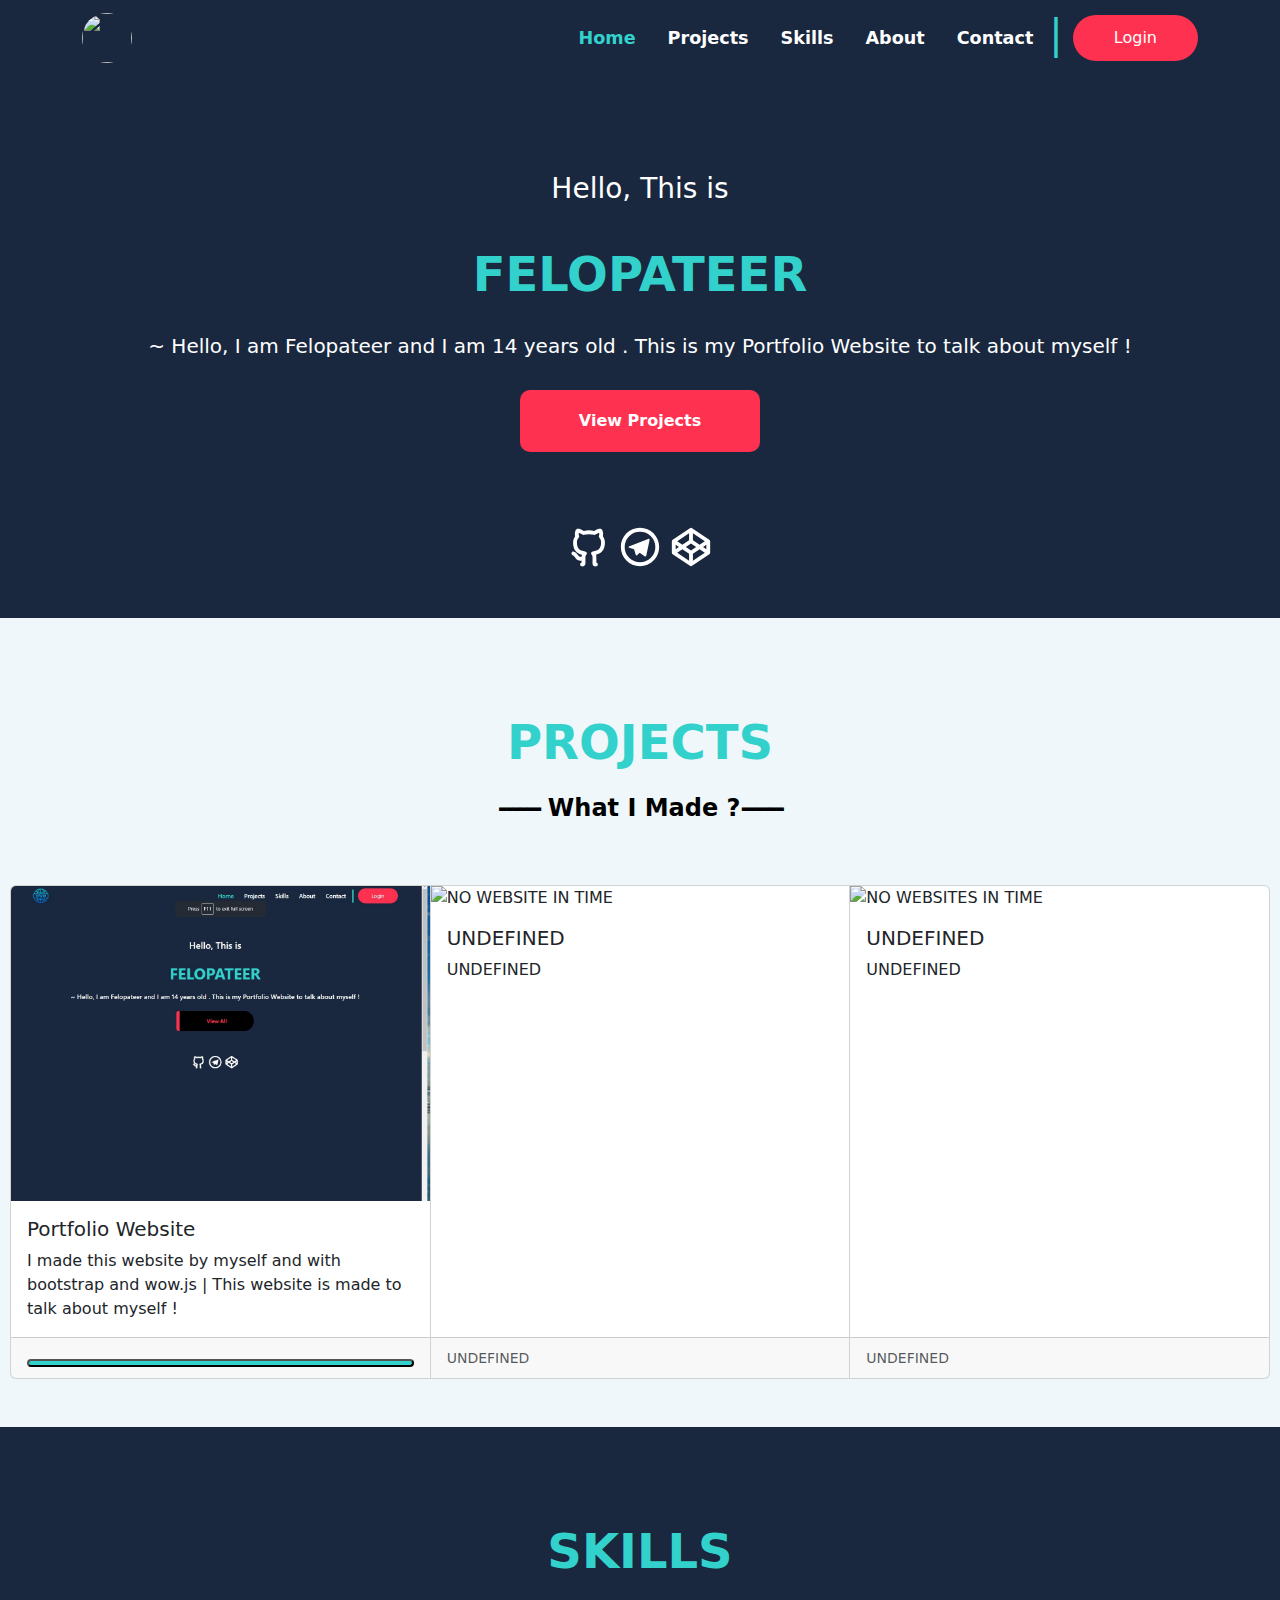
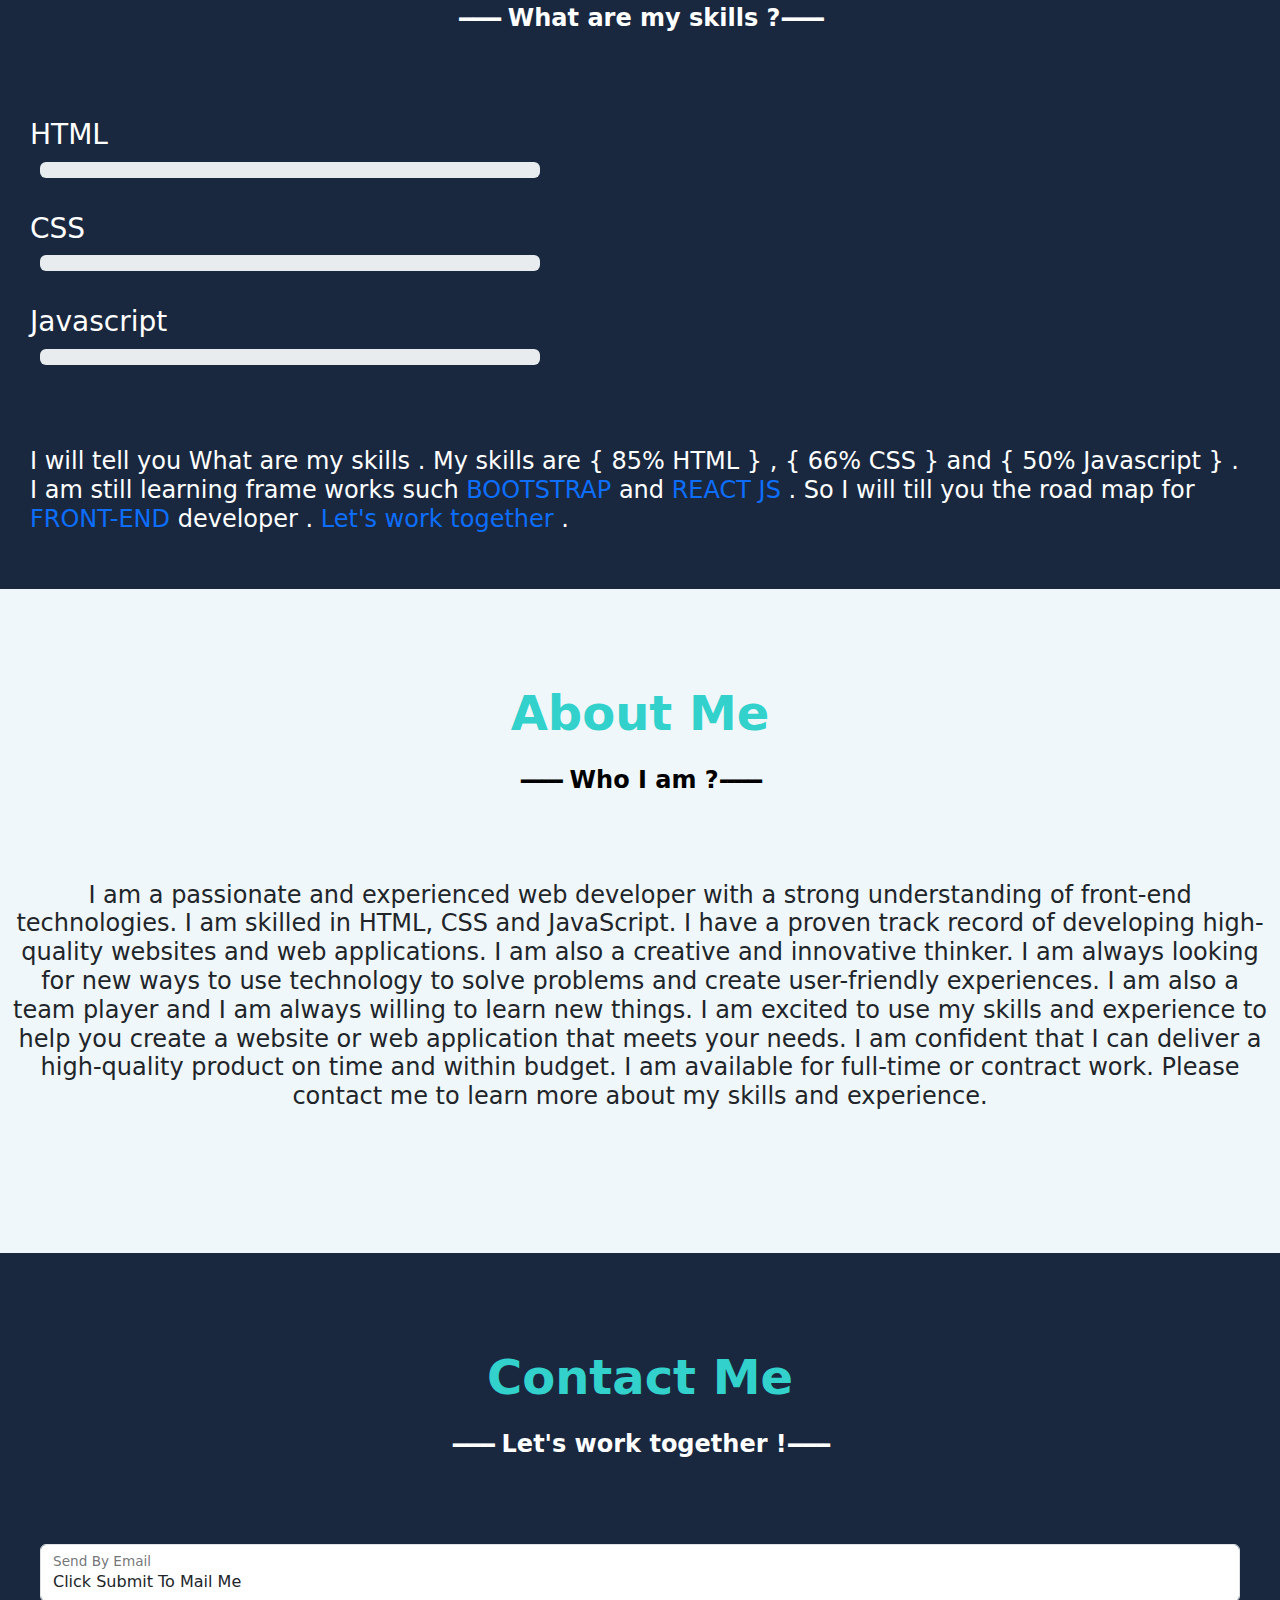
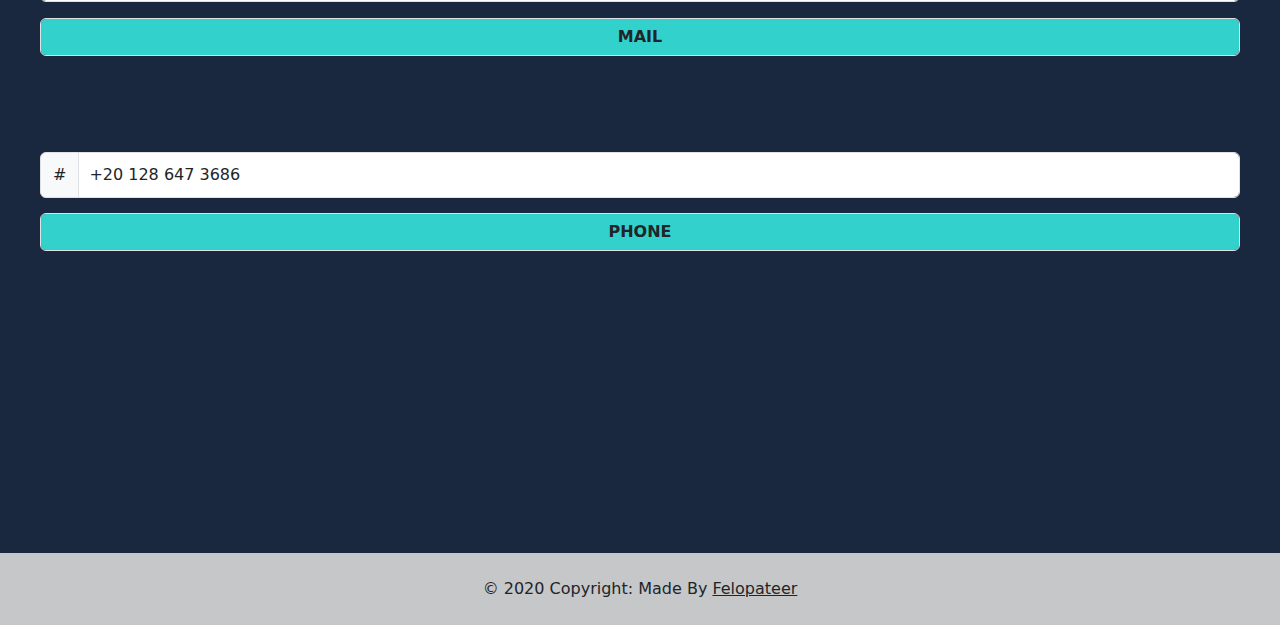
==== index.html @ cf482e00 "port" ====
<!DOCTYPE html>
<html lang="en">
  <head>
    <meta charset="UTF-8" />
    <meta name="viewport" content="width=device-width, initial-scale=1.0" />
    <title>Portfolio Felopateer</title>
    <link rel="stylesheet" href="style.css" />
    <link rel="stylesheet" href="bootstrap things/css/bootstrap.min.css" />
    <link rel="stylesheet" href="bootstrap things/css/all.min.css" />
    <link
      rel="web icon"
      href="https://cdn-icons-png.flaticon.com/512/5602/5602732.png"
    />
    <link rel="stylesheet" href="WOW-master/WOW-master/css/libs/animate.css" />
  </head>
  <body>
    <nav class="navbar navbar-expand-lg sticky-top">
      <div class="container">
        <a class="navbar-brand" href="index.html">
          <img
            class="imglogo"
            src="https://cdn-icons-png.flaticon.com/512/5602/5602732.png"
            alt=""
          />
        </a>
        <button
          class="navbar-toggler"
          type="button"
          data-bs-toggle="collapse"
          data-bs-target="#main"
          aria-controls="main"
          aria-expanded="false"
          aria-label="Toggle navigation"
        >
          <i class="fa-solid fa-bars"></i>
        </button>
        <div class="collapse navbar-collapse" id="main">
          <ul class="navbar-nav ms-auto mb-2 mb-lg-0">
            <li class="nav-item">
              <a
                class="nav-link p-2 p-lg-3 active"
                aria-current="page"
                href="#home"
                >Home</a
              >
            </li>
            <li class="nav-item">
              <a class="nav-link p-2 p-lg-3" href="#pro">Projects</a>
            </li>
            <li class="nav-item">
              <a class="nav-link p-2 p-lg-3" href="#skills">Skills</a>
            </li>
            <li class="nav-item">
              <a class="nav-link p-2 p-lg-3" href="#about">About</a>
            </li>
            <li class="nav-item">
              <a class="nav-link p-2 p-lg-3" href="#contact">Contact</a>
            </li>
          </ul>
          <h1 class="h1al">|</h1>
          <a class="btn rounded-pill main-btn" id="login" href="index2.html"
            >Login</a
          >
        </div>
      </div>
    </nav>
    <section id="home">
      <br /><br /><br /><br />
      <h3>Hello, This is</h3>
      <br />
      <div><span id="logod">FELOPATEER</span></div>
      <br />
      <h5>
        ~ Hello, I am Felopateer and I am 14 years old . This is my Portfolio
        Website to talk about myself !
      </h5>
      <br />

      <a href="#pro"><button id="btn">View Projects</button></a
      ><br /><br /><br /><br />
      <div id="socialicons">
        <a target="_blank" href="https://github.com/Felopateer1"
          ><svg
            id="git"
            width="46"
            height="46"
            fill="#ffffff"
            viewBox="0 0 24 24"
            xmlns="http://www.w3.org/2000/svg"
          >
            <path
              d="M5.883 18.655c-.3-.2-.558-.455-.86-.816a49.536 49.536 0 0 1-.466-.579c-.463-.575-.755-.84-1.057-.949a1 1 0 1 1 .676-1.883c.752.27 1.261.735 1.947 1.588-.094-.117.34.427.433.54.19.226.33.364.44.437.204.137.587.196 1.15.14.023-.382.094-.753.202-1.095C5.38 15.312 3.7 13.398 3.7 9.642c0-1.24.37-2.356 1.058-3.292-.218-.894-.185-1.975.302-3.192a1 1 0 0 1 .63-.582c.081-.024.127-.035.208-.047.803-.123 1.937.17 3.415 1.096A11.73 11.73 0 0 1 12 3.317c.912 0 1.818.104 2.684.308 1.477-.933 2.613-1.226 3.422-1.096.085.013.157.03.218.05a1 1 0 0 1 .616.58c.487 1.216.52 2.297.302 3.19.691.936 1.058 2.045 1.058 3.293 0 3.757-1.674 5.665-4.642 6.392.125.415.19.88.19 1.38 0 .906-.004 1.81-.012 2.716a1 1 0 0 1-.019 1.958c-1.139.228-1.983-.532-1.983-1.525l.002-.446.005-.705c.005-.708.007-1.338.007-1.998 0-.697-.183-1.152-.425-1.36-.66-.57-.326-1.655.54-1.752 2.967-.333 4.337-1.482 4.337-4.66 0-.955-.312-1.744-.913-2.404a1 1 0 0 1-.19-1.045c.166-.414.237-.957.096-1.614l-.01.003c-.49.14-1.11.44-1.858.95a1 1 0 0 1-.833.134A9.626 9.626 0 0 0 12 5.317c-.89 0-1.772.12-2.592.35a1 1 0 0 1-.83-.134c-.752-.507-1.374-.807-1.868-.947-.144.653-.073 1.194.092 1.607a1 1 0 0 1-.189 1.045c-.597.654-.913 1.458-.913 2.404 0 3.172 1.371 4.328 4.322 4.66.865.097 1.201 1.177.544 1.748-.192.168-.429.732-.429 1.364v3.15c0 .986-.835 1.725-1.96 1.528a1 1 0 0 1-.04-1.962v-.99c-.91.061-1.662-.088-2.254-.485Z"
            ></path></svg
        ></a>
        <a target="_blank" href="https://web.telegram.org/a/"
          ><svg
            width="46"
            height="46"
            fill="#ffffff"
            viewBox="0 0 24 24"
            xmlns="http://www.w3.org/2000/svg"
          >
            <path
              d="M12 20a8 8 0 1 0 0-16.001A8 8 0 0 0 12 20Zm0 2C6.477 22 2 17.523 2 12S6.477 2 12 2s10 4.477 10 10-4.477 10-10 10Zm-3.11-8.83-2.498-.779c-.54-.165-.543-.537.121-.804l9.733-3.76c.565-.23.885.061.702.79l-1.657 7.82c-.116.557-.451.69-.916.433l-2.551-1.888-1.189 1.148c-.122.118-.221.219-.409.244-.187.026-.341-.03-.454-.34l-.87-2.871-.012.008v-.001Z"
            ></path></svg
        ></a>
        <a target="_blank" href="https://codepen.io/FelopateerM-Ibrahim">
          <svg
            width="46"
            height="46"
            fill="#ffffff"
            viewBox="0 0 24 24"
            xmlns="http://www.w3.org/2000/svg"
          >
            <path
              d="M16.5 13.202 13 15.535v3.596l6.197-4.13-2.697-1.799ZM14.697 12 12 10.202 9.303 12 12 13.798 14.697 12ZM20 10.87 18.303 12 20 13.131V10.87ZM19.197 9 13 4.87v3.595l3.5 2.333L19.197 9ZM7.5 10.798 11 8.465V4.87L4.803 9 7.5 10.798ZM4.803 15 11 19.131v-3.596l-3.5-2.333L4.803 15ZM4 13.131l1.697-1.13L4 10.868v2.262Zm-2-4.13a1 1 0 0 1 .445-.833l9-6a1 1 0 0 1 1.11 0l9 6A1 1 0 0 1 22 9v6a1 1 0 0 1-.445.832l-9 6a1 1 0 0 1-1.11 0l-9-6A.999.999 0 0 1 2 15V9Z"
            ></path>
          </svg>
        </a>
      </div><br><br>
    </section>
    <section id="pro">
      <br /><br /><br /><br />
      <div>
        <h1 class="loog">
          PROJECTS <br /><span class="popo">
            <span class="oo">------</span>
            <span class="spnamade">What I Made ?</span
            ><span class="oo">------</span></span
          >
        </h1>
        <br /><br />
        <div class="card-group">
          <div class="card wow fadeInDown" data-wow-duration="2s">
            <img
              src="imgs/bandicam 2023-09-14 14-53-39-322.jpg"
              class="card-img-top"
              alt="..."
            />
            <div class="card-body">
              <h5 class="card-title">Portfolio Website</h5>
              <p class="card-text">
                I made this website by myself and with bootstrap and wow.js |
                This website is made to talk about myself !
              </p>
            </div>
            <div class="card-footer">
              <small class="text-body-secondary"
                ><a
                  target="_blank"
                  href="https://felopateer1.github.io/portfolio"
                  ><button class="showsite1">
                    <script src="https://cdn.lordicon.com/bhenfmcm.js"></script>
                    <lord-icon
                      src="https://cdn.lordicon.com/bewubbww.json"
                      trigger="hover"
                      colors="primary:#ffffff"
                      style="width: 40px; height: 40px"
                    >
                    </lord-icon></button></a
              ></small>
            </div>
          </div>
          <div
            class="card wow fadeInDown"
            data-wow-duration="2s"
            data-wow-delay=".5s"
          >
            <img src="..." class="card-img-top" alt="NO WEBSITE IN TIME" />
            <div class="card-body">
              <h5 class="card-title">UNDEFINED</h5>
              <p class="card-text">UNDEFINED</p>
            </div>
            <div class="card-footer">
              <small class="text-body-secondary">UNDEFINED</small>
            </div>
          </div>
          <div
            class="card wow fadeInDown"
            data-wow-duration="2s"
            data-wow-delay="1.3s"
          >
            <img src="..." class="card-img-top" alt="NO WEBSITES IN TIME" />
            <div class="card-body">
              <h5 class="card-title">UNDEFINED</h5>
              <p class="card-text">UNDEFINED</p>
            </div>
            <div class="card-footer">
              <small class="text-body-secondary">UNDEFINED</small>
            </div>
          </div>
        </div>
      </div><br><br>
    </section>

    <section id="skills">
      <br /><br /><br /><br />
      <h1 class="loog">
        SKILLS <br /><span class="popo">
          <span class="oo2">------</span>
          <span class="spnamade2">What are my skills ?</span
          ><span class="oo2">------</span></span
        >
      </h1>
      <br />

      <br /><br />
      <div class="skills">
        <h3>HTML</h3>
        <div class="progress">
          <span style="width: 0" data-width="85%"></span>
        </div>
        <br />
        <h3>CSS</h3>
        <div class="progress">
          <span style="width: 0" data-width="66%"></span>
        </div>
        <br />
        <h3>Javascript</h3>
        <div class="progress">
          <span style="width: 0" data-width="50%"></span>
        </div>
        <br /><br /><br />
        <div class="dtes">
          <h4 class="dtesh">
            I will tell you What are my skills . My skills are { 85% HTML } , {
            66% CSS } and { 50% Javascript } . I am still learning frame works
            such
            <a target="_blank" href="https://getbootstrap.com/">BOOTSTRAP</a>
            and <a target="_blank" href="https://react.dev/">REACT JS</a> . So I
            will till you the road map for
            <a
              target="_blank"
              href="https://www.knowledgehut.com/_next/image?url=https%3A%2F%2Fd2o2utebsixu4k.cloudfront.net%2Fmedia%2Fimages%2F1648621039951-Image-3.png&w=640&q=75"
              >FRONT-END</a
            >
            developer . <a href="#contact">Let's work together</a> .
          </h4>
        </div>
      </div><br><br>
    </section>

    <section id="about">
      <br /><br /><br /><br />
      <h1 class="loog">
        About Me <br /><span class="popo">
          <span class="oo">------</span>
          <span class="spnamade">Who I am ?</span
          ><span class="oo">------</span></span
        >
      </h1>
      <br /><br /><br />
      <div class="myabout">
        <h4>
          I am a passionate and experienced web developer with a strong
          understanding of front-end technologies. I am skilled in HTML, CSS and
          JavaScript. I have a proven track record of developing high-quality
          websites and web applications. I am also a creative and innovative
          thinker. I am always looking for new ways to use technology to solve
          problems and create user-friendly experiences. I am also a team player
          and I am always willing to learn new things. I am excited to use my
          skills and experience to help you create a website or web application
          that meets your needs. I am confident that I can deliver a
          high-quality product on time and within budget. I am available for
          full-time or contract work. Please contact me to learn more about my
          skills and experience.
        </h4>
        <br /><br />
        <a href="#contact"
          ><button
            class="wow fadeIn"
            data-wow-duration="1s"
            data-wow-delay="3s"
            id="btn"
          >
            Contact Me
          </button></a
        >
      </div><br>
    </section>

    <section id="contact">
      <br /><br /><br /><br />
      <h1 class="loog">
        Contact Me <br /><span class="popo">
          <span class="oo2">------</span>
          <span class="spnamade2">Let's work together !</span
          ><span class="oo2">------</span></span
        >
      </h1>
      <br /><br /><br />
      <!-- <div class="parent">
        <div class="child">
          <form action="mailto:felopate1er16@gmail.com">
            <div class="email">
              <input type="text" placeholder="Send By Email" id="email" /><br>
              <input type="submit" id="sub" value="By Email" />
            </div>
          </form>
        </div>
      </div> -->
      <form action="mailto:felopate1er16@gmail.com">
        <div class="ttyy">
          <div class="form-floating mb-3">
            <input
              type="text"
              class="form-control"
              id="floatingInput"
              placeholder="Send By Email"
              value="Click Submit To Mail Me"
              readonly
              required
            />
            <label for="floatingInput">Send By Email</label>
          </div>
          <div>
            <input
              type="submit"
              value="MAIL"
              class="form-control"
              id="floatingPassword"
            />
          </div>
        </div>
      </form>
      <br /><br /><br /><br />
      <div class="ttyy">
        <div class="input-group flex-nowrap">
          <span class="input-group-text" id="addon-wrapping">#</span>
          <input
            type="text"
            id="num"
            class="form-control"
            placeholder="Phone Num."
            aria-label="Phone Num"
            readonly
            value="+20 128 647 3686"
            aria-describedby="addon-wrapping"
          />
        </div>
        <div>
          <input
            type="submit"
            value="PHONE"
            class="form-control"
            id="phonebutt"
          /> <br>
          <p style="color: red;" id="message">Copy the number and open call app and paste it to call me .</p>
        </div>
      </div>
    </section>
    <footer class="bg-light text-center text-lg-start">
      <!-- Copyright -->
      <div class="text-center p-4" style="background-color: rgba(0, 0, 0, 0.2)">
        © 2020 Copyright: Made By
        <a class="text-dark" href="https://github.com/Felopateer1"
          >Felopateer</a
        >
      </div>
      <!-- Copyright -->
    </footer>

    <!-- All Js Scripts -->
    <script src="script.js"></script>
    <script src="WOW-master/WOW-master/dist/wow.min.js"></script>
    <script>
      new WOW().init();
    </script>
    <script src="bootstrap things/js/all.min.js"></script>
    <script src="bootstrap things/js/bootstrap.bundle.min.js"></script>
  </body>
</html>
---- style.css ----
:root {
  --dark-color: #19283f;
  --green-color: #33d1cc;
  --red-color: #ff3150;
  --yellow-color: #ffc400;
  --section-color: #eff7fa;
}
body {
  font-family: "Roboto", sans-serif;
}
.main-btn {
  background-color: var(--red-color);
  color: var(--yellow-color);
  padding: 0.5rem 1rem;
}
.main-btn:hover {
  color: var(--yellow-color);
}
.main-title::after {
  content: "";
  width: 120px;
  height: 2px;
  background-color: var(--green-color);
  position: absolute;
  bottom: -20px;
  left: 50%;
  transform: translateX(-50%);
}
/* Start Navbar */
.navbar {
  background-color: var(--dark-color);
}
.navbar .navbar-nav .nav-link {
  color: white;
  font-weight: 600;
  font-size: 1.1em;
}
.navbar .navbar-nav .nav-link.active,
.navbar .navbar-nav .nav-link:focus,
.navbar .navbar-nav .nav-link:hover {
  color: var(--green-color);
}
.navbar .search {
  border-left: 1px solid var(--green-color);
}
.navbar .search svg {
  color: var(--green-color);
}
.navbar .navbar-toggler {
  color: white;
  font-size: 25px;
  border-color: white;
}
.navbar .navbar-toggler:focus {
  box-shadow: none;
}
.navbar .navbar-toggler[aria-expanded="true"] {
  border-color: var(--green-color);
}
.imglogo {
  vertical-align: middle;
  width: 50px;
  height: 50px;
  border-radius: 50%;
}
#login {
  color: white;
  background-color: #ff3150;
  padding: 10px;
  padding-left: 40px;
  padding-right: 40px;
  margin-left: 10px;
}
.h1al {
  color: #33d1cc;
}
#home {
  background-color: #19283f;
  text-align: center;
  background-position: center;
  background-repeat: no-repeat;
  background-size: cover;
  color: white;
  padding-left: 10px;
  padding-right: 10px;
}
#logod {
  color: #33d1cc;
  font-size: 3em;
  font-weight: 700;
}
#btn {
  padding: 19px;
  width: 19%;
  background-color: #ff3150;
  border: none;
  outline: none;
  border-radius: 10px;
  font-weight: 700;
  color: white;
  transition: 0.4s ease-in;
}
#btn:hover {
  background-color: #000;
  color: #ff3150;
  border-left: #ff3150 solid 10px;
  border-top-right-radius: 40px;
  border-bottom-right-radius: 40px;
}
#socialicons {
  cursor: pointer;
}
@media screen and (max-width: 1023px) {
  #btn {
    width: auto;
  }
}
#pro{
  background-color: #eff7fa;
}
.card-group {
  margin: 0 10px;
  justify-content: space-between;
}
.loog {
  text-align: center;
  font-weight: 600;
  font-size: 3em;
  color: #33d1cc;
}

.oo {
  letter-spacing: -3px;
}
.popo {
  align-items: center;
  color: black;
  font-size: 0.5em;
}
.showsite1 {
  border-radius: 10px;
  padding: 2px;
  width: 100%;
  background-color: #33d1cc;
}
.showsite1:hover {
  background-color: #19283f;
}
#skills {
  background-color: #19283f;
  color: white;
}

.skills {
  margin: 0 30px;
  justify-content: center;
  align-items: center;
}

.progress {
  position: relative;
  width: 500px;
  height: 30px;
  background-color: white;
  margin: 10px;
}
.progress span {
  position: absolute;
  left: 0;
  top: 0;
  height: 100%;
  background-color: #33d1cc;
  transition: width 0.7s linear;
}
.spnamade2 {
  color: white;
}
.oo2 {
  letter-spacing: -3px;
  color: white;
}
@media screen and (max-width: 1023px) {
  .progress {
    width: auto;
  }
}
.dtes a {
  text-decoration: none;
}
#about{
  background-color: #eff7fa;
  text-align: center;
}
.myabout{
  margin: 0 10px;
}

/* Track */
::-webkit-scrollbar {
  width: 14px;
}

::-webkit-scrollbar-track {
  background-color: #f2f2f2;
}

/* Handle */
::-webkit-scrollbar-thumb {
  background-color: #33d1cc;
}

::-webkit-scrollbar-thumb:hover {
  background-color: #1d8884;
}
#contact{
  background-color: #19283f;
  height: 100vh;
}
/* @media screen and (max-width: 1023px) {
  #contact{
    margin-top: 100px;
  }
} */
/* .parent{
  display: flex;
  justify-content: center;
  align-items: center;
}
#email{
  background-color: #ffffff;
  border: none;
  font-size: 1.1em;
  outline: none;
  padding: 10px;
  width: 100%;
}#sub{
  background-color: #ffffff;
  border: none;
  font-size: 1.1em;
  outline: none;
  padding: 10px;
  width: 100%;
}
.email{
  display: flex;
  justify-content: space-between;
}*/
.ttyy{ 
  margin: 0px 40px;
}
#floatingPassword , #phonebutt{
  background-color: #33d1cc;
  font-weight: 700; 
  margin-top: 15px;
}
#num{
  padding: 10px;
}
#message{
  text-align: center;
  display: none;
}
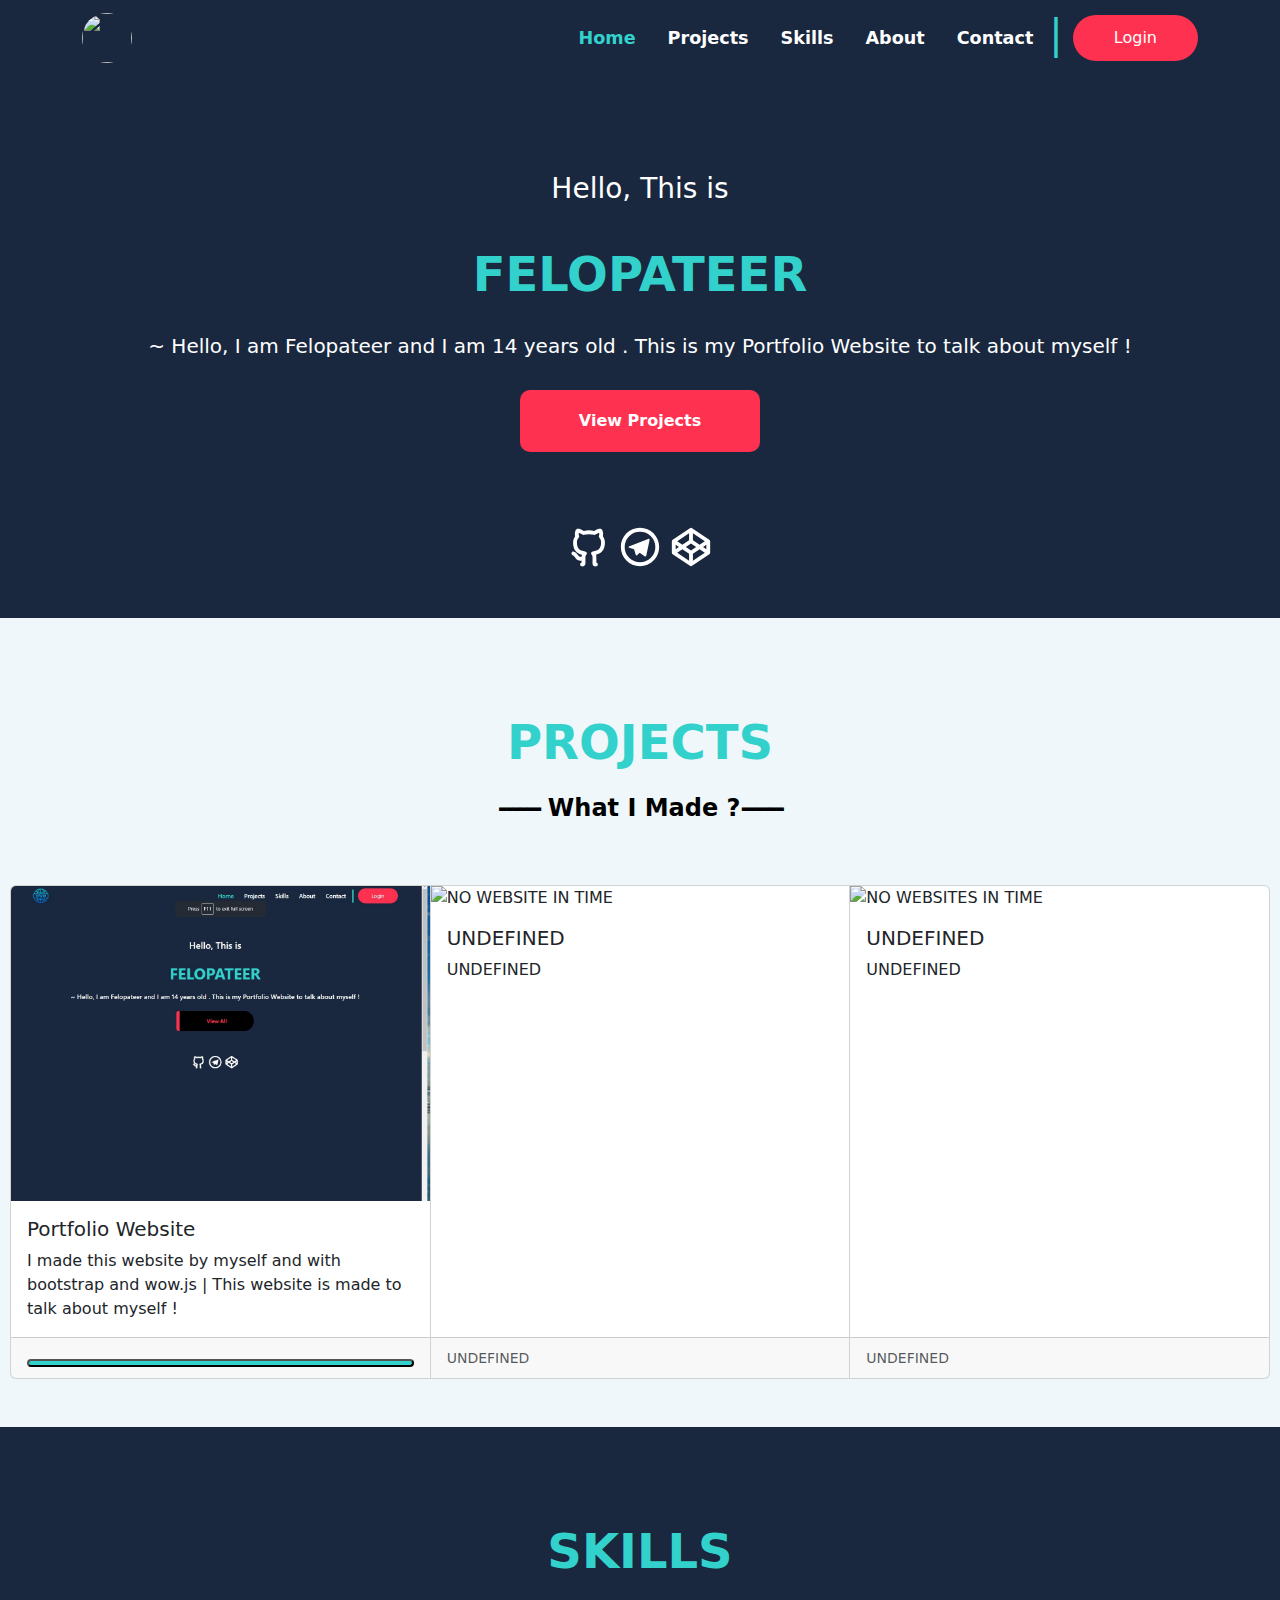
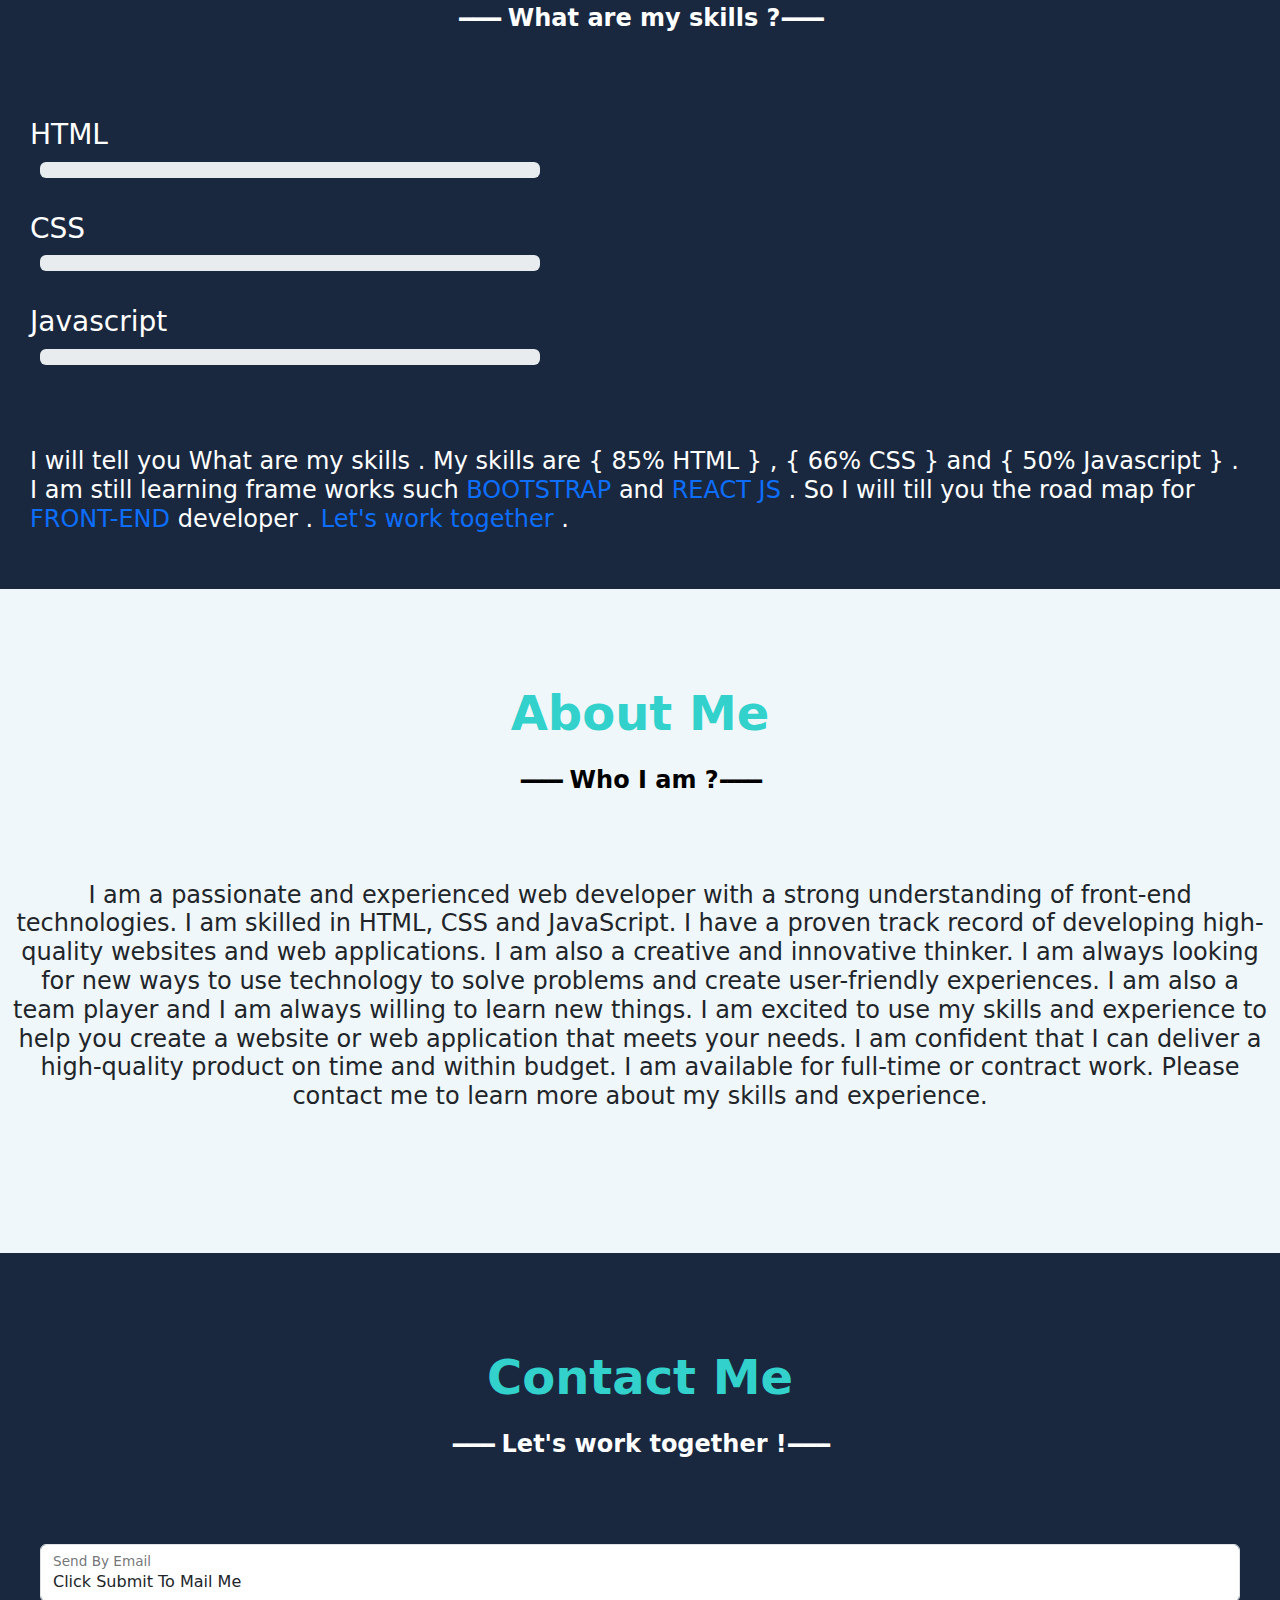
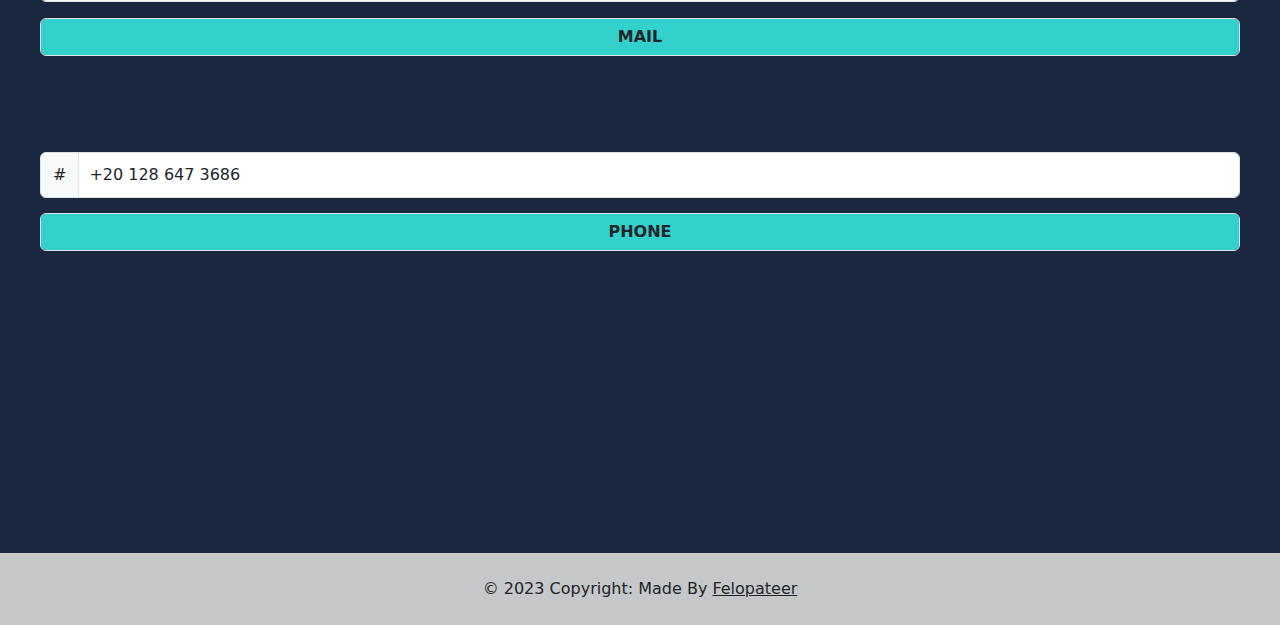
==== commit 529ea557: "Update index.html" ====
--- a/index.html
+++ b/index.html
@@ -352,7 +352,7 @@
     <footer class="bg-light text-center text-lg-start">
       <!-- Copyright -->
       <div class="text-center p-4" style="background-color: rgba(0, 0, 0, 0.2)">
-        © 2020 Copyright: Made By
+        © 2023 Copyright: Made By
         <a class="text-dark" href="https://github.com/Felopateer1"
           >Felopateer</a
         >
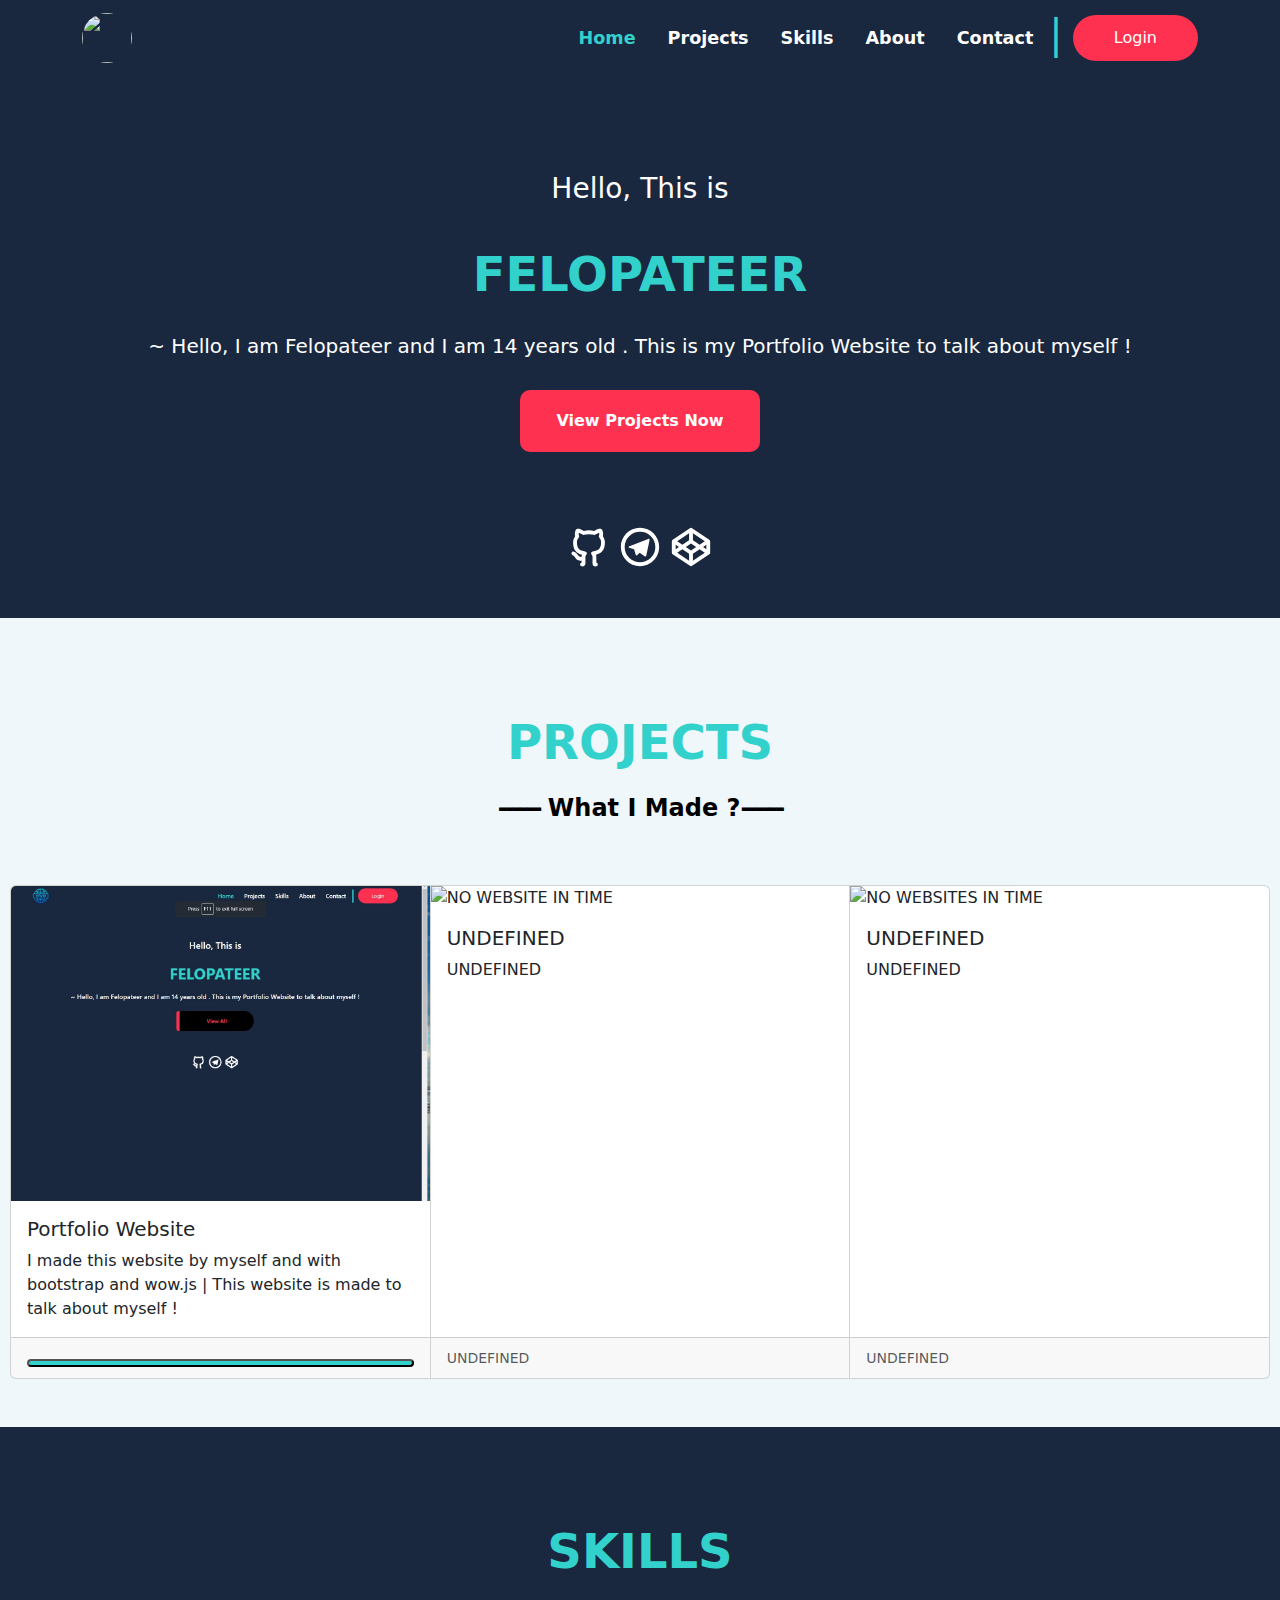
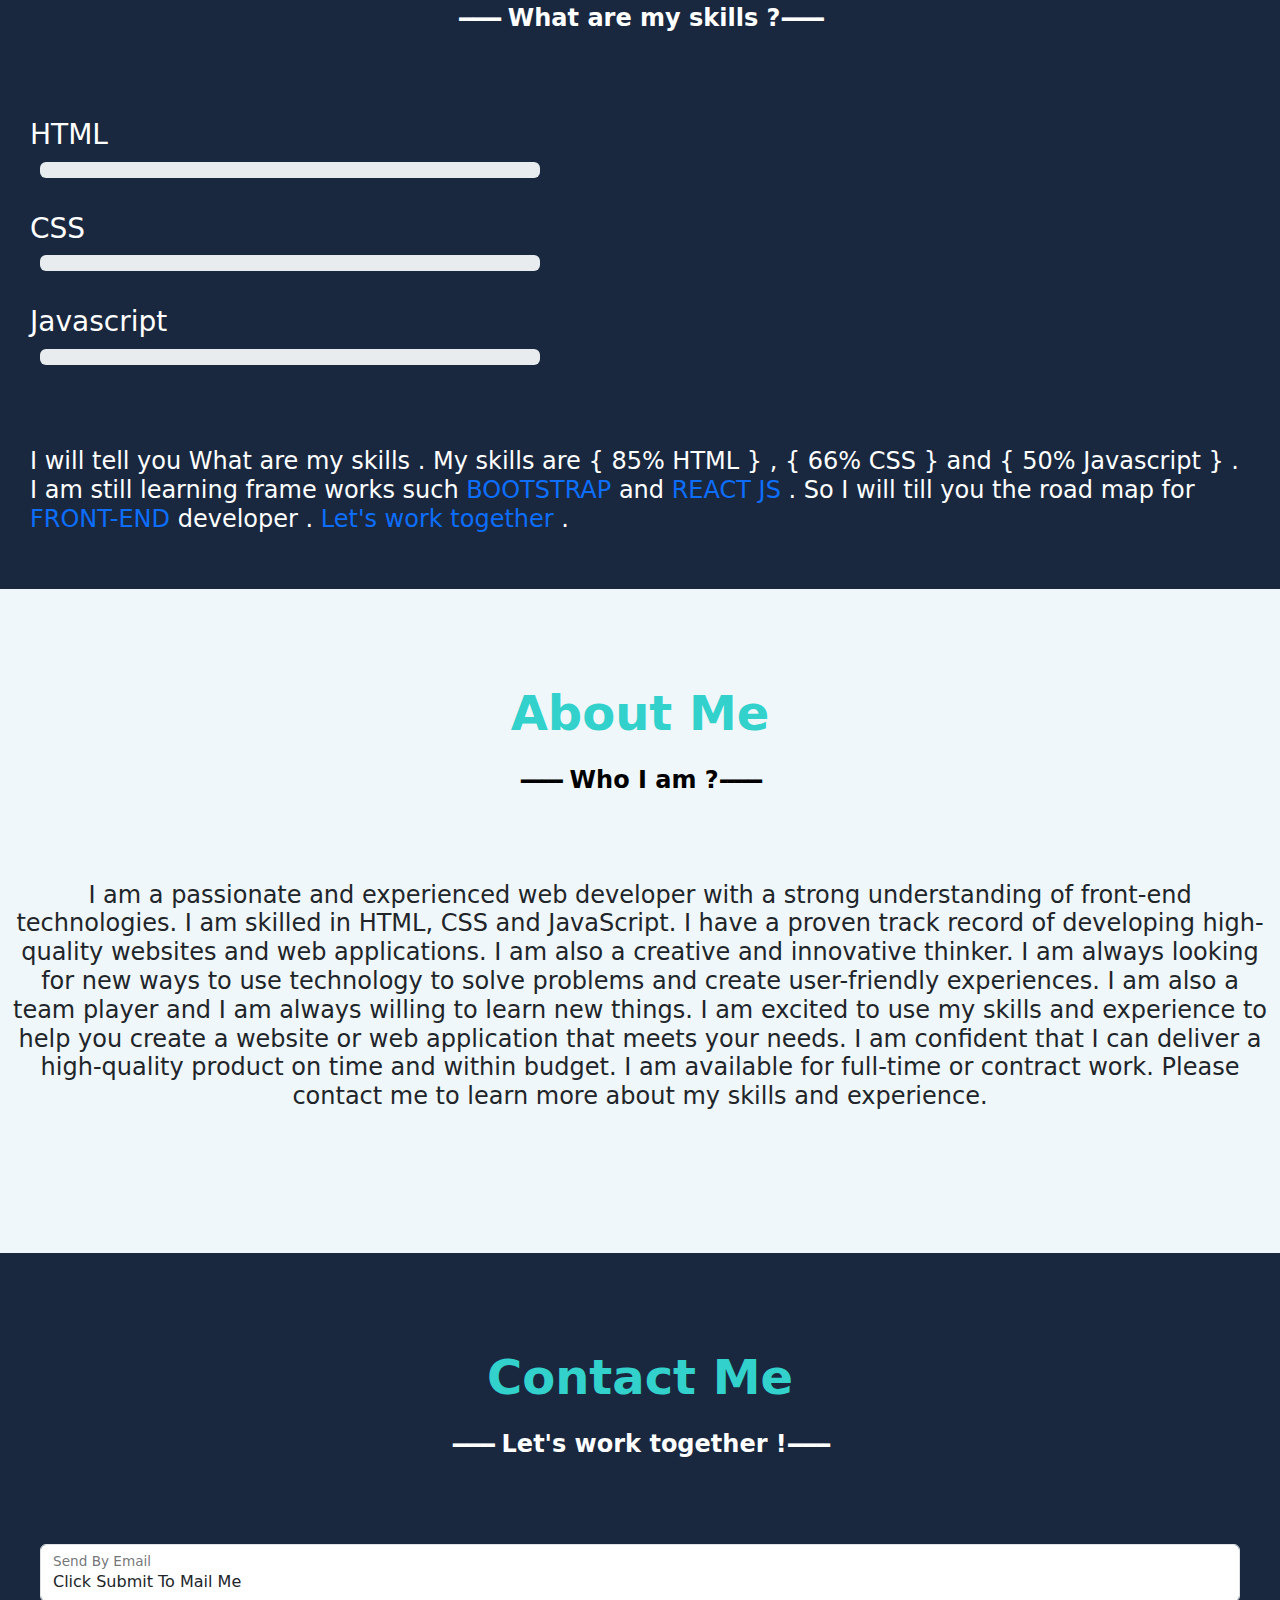
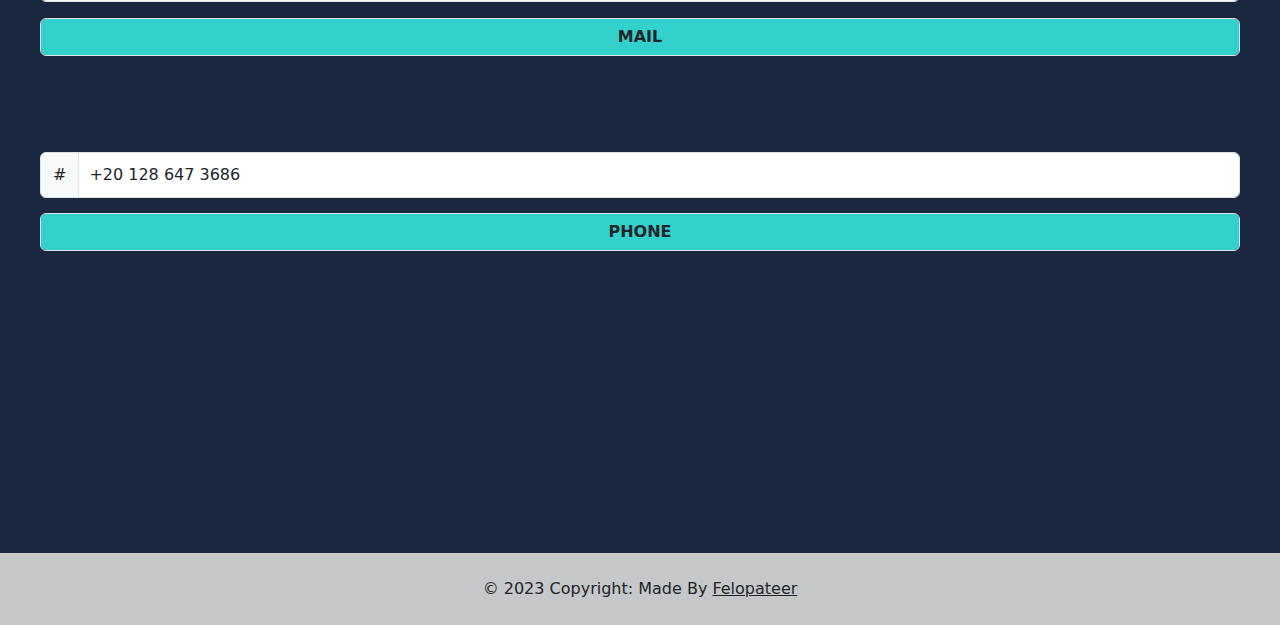
==== commit 7203c141: "Update index.html" ====
--- a/index.html
+++ b/index.html
@@ -76,7 +76,7 @@
       </h5>
       <br />
 
-      <a href="#pro"><button id="btn">View Projects</button></a
+      <a href="#pro"><button id="btn">View Projects Now</button></a
       ><br /><br /><br /><br />
       <div id="socialicons">
         <a target="_blank" href="https://github.com/Felopateer1"
